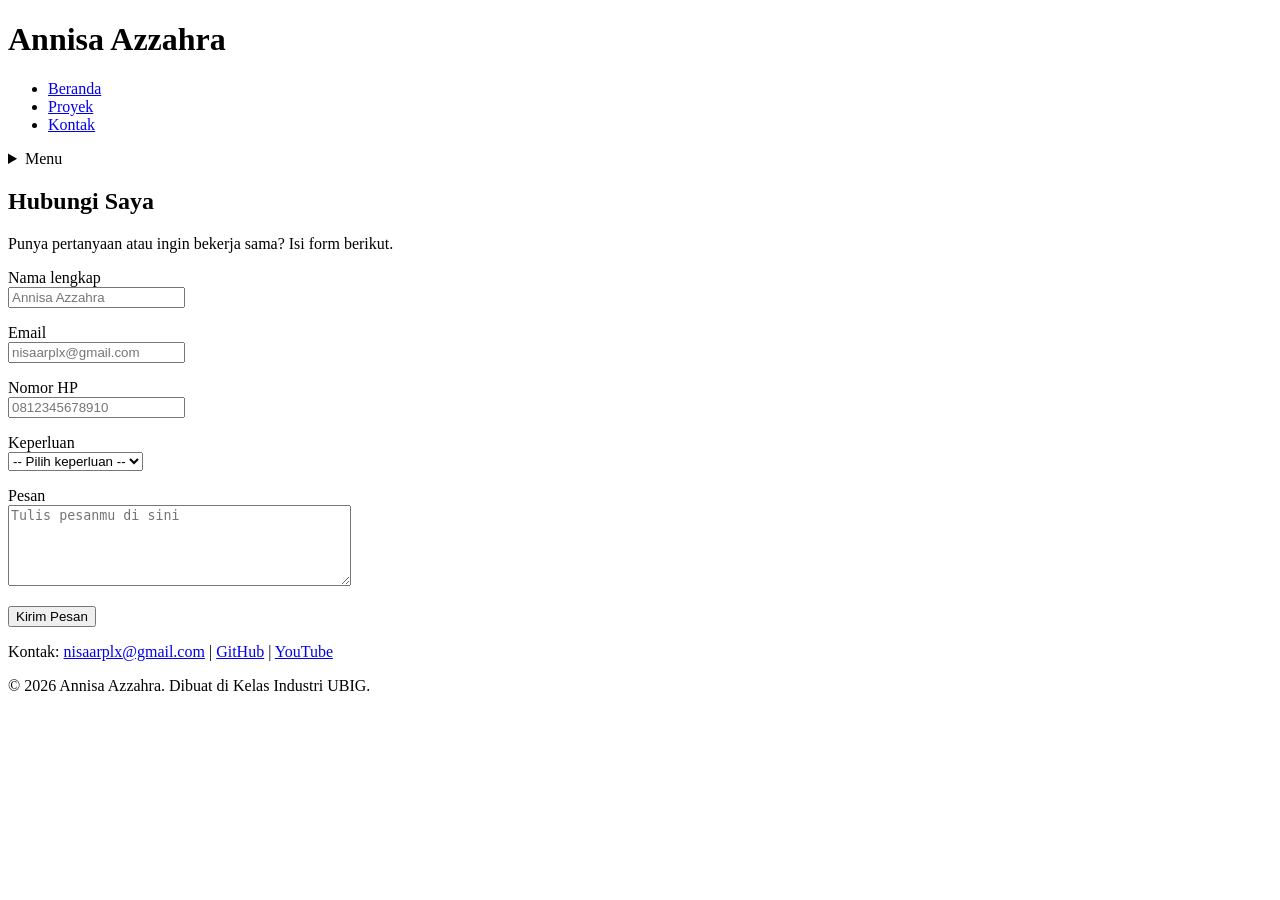
==== kontak.html @ cd40c995 "feat: tambah latihan javascript dasar" ====
<!DOCTYPE html>
<html lang="id">
<head>
  <meta charset="UTF-8">
  <meta name="viewport" content="width=device-width, initial-scale=1.0">
  <title>Annisa Azzahra | Kontak</title>
  <link rel="preconnect" href="https://fonts.googleapis.com">
  <link rel="preconnect" href="https://fonts.gstatic.com" crossorigin>
  <link href="https://fonts.googleapis.com/css2?family=Inter:wght@400;600&family=Poppins:wght@600;700&display=swap" rel="stylesheet">
  <link rel="stylesheet" href="css/style.css">
  <script src="latihan.js" defer></script>
</head>
<body>
  <header>
    <div class="container navbar">
      <h1>Annisa Azzahra</h1>
      <nav class="menu-laptop">
        <ul>
          <li><a href="index.html">Beranda</a></li>
          <li><a href="proyek.html">Proyek</a></li>
          <li><a href="kontak.html">Kontak</a></li>
        </ul>
      </nav>
      <!-- Tantangan: menu ponsel yang bisa dibuka-tutup -->
      <details class="menu-ponsel">
        <summary>Menu</summary>
        <nav>
          <ul>
            <li><a href="index.html">Beranda</a></li>
            <li><a href="proyek.html">Proyek</a></li>
            <li><a href="kontak.html">Kontak</a></li>
          </ul>
        </nav>
      </details>
    </div>
  </header>

  <main>
    <div class="container">
      <section class="kartu">
        <h2>Hubungi Saya</h2>
        <p>Punya pertanyaan atau ingin bekerja sama? Isi form berikut.</p>

        <form>
          <p>
            <label for="nama">Nama lengkap</label><br>
            <input type="text" id="nama" name="nama" placeholder="Annisa Azzahra" required>
          </p>
          <p>
            <label for="email">Email</label><br>
            <input type="email" id="email" name="email" placeholder="nisaarplx@gmail.com" required>
          </p>
          <p>
            <label for="hp">Nomor HP</label><br>
            <input type="tel" id="hp" name="hp" placeholder="0812345678910" required>
          </p>
          <p>
            <label for="keperluan">Keperluan</label><br>
            <select id="keperluan" name="keperluan" required>
              <option value="">-- Pilih keperluan --</option>
              <option value="bertanya">Bertanya</option>
              <option value="kerja-sama">Kerja sama proyek</option>
              <option value="lainnya">Lainnya</option>
            </select>
          </p>
          <p>
            <label for="pesan">Pesan</label><br>
            <textarea id="pesan" name="pesan" rows="5" cols="40" placeholder="Tulis pesanmu di sini" required></textarea>
          </p>
          <button type="submit">Kirim Pesan</button>
        </form>
      </section>
    </div>
  </main>

  <footer>
    <p>Kontak: <a href="mailto:nisaarplx@gmail.com">nisaarplx@gmail.com</a> |
  <a href="https://github.com/Annisaxpplg1" target="_blank">GitHub</a> |
  <a href="https://www.youtube.com/@AnnisaRPL" target="_blank">YouTube</a></p>
    <p>&copy; 2026 Annisa Azzahra. Dibuat di Kelas Industri UBIG.</p>
  </footer>
</body>
</html>
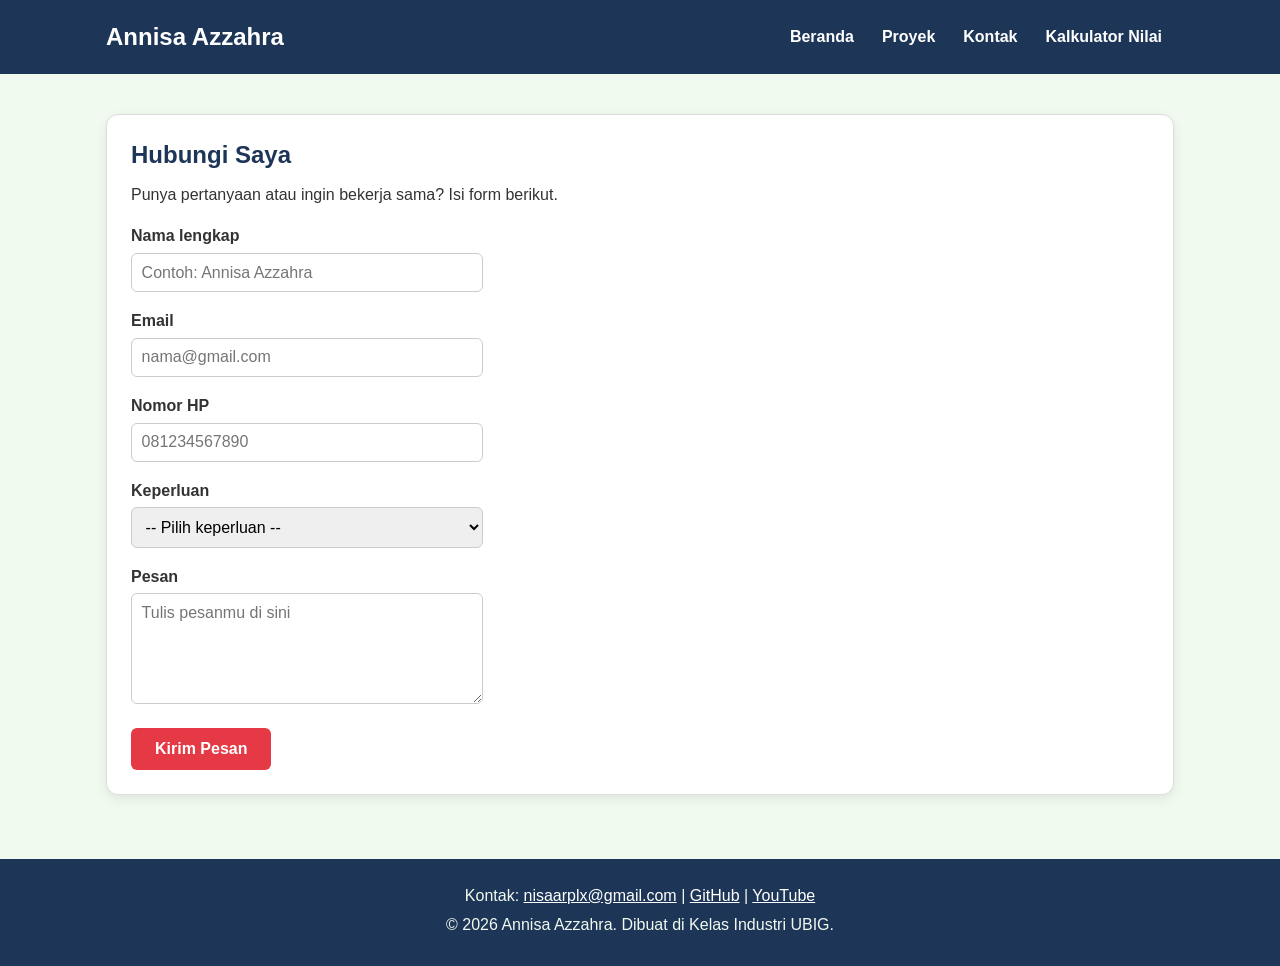
==== commit 9a504fa3: "feat: tambah latihan javascript dasar" ====
--- a/kontak.html
+++ b/kontak.html
@@ -8,7 +8,7 @@
   <link rel="preconnect" href="https://fonts.gstatic.com" crossorigin>
   <link href="https://fonts.googleapis.com/css2?family=Inter:wght@400;600&family=Poppins:wght@600;700&display=swap" rel="stylesheet">
   <link rel="stylesheet" href="css/style.css">
-  <script src="latihan.js" defer></script>
+  <script src="js/tema.js" defer></script>
 </head>
 <body>
   <header>
@@ -19,6 +19,7 @@
           <li><a href="index.html">Beranda</a></li>
           <li><a href="proyek.html">Proyek</a></li>
           <li><a href="kontak.html">Kontak</a></li>
+          <li><a href="kalkulator.html">Kalkulator Nilai</a></li>
         </ul>
       </nav>
       <!-- Tantangan: menu ponsel yang bisa dibuka-tutup -->
@@ -29,6 +30,7 @@
             <li><a href="index.html">Beranda</a></li>
             <li><a href="proyek.html">Proyek</a></li>
             <li><a href="kontak.html">Kontak</a></li>
+            <li><a href="kalkulator.html">Kalkulator Nilai</a></li>
           </ul>
         </nav>
       </details>
@@ -44,15 +46,15 @@
         <form>
           <p>
             <label for="nama">Nama lengkap</label><br>
-            <input type="text" id="nama" name="nama" placeholder="Annisa Azzahra" required>
+            <input type="text" id="nama" name="nama" placeholder="Contoh: Annisa Azzahra" required>
           </p>
           <p>
             <label for="email">Email</label><br>
-            <input type="email" id="email" name="email" placeholder="nisaarplx@gmail.com" required>
+            <input type="email" id="email" name="email" placeholder="nama@gmail.com" required>
           </p>
           <p>
             <label for="hp">Nomor HP</label><br>
-            <input type="tel" id="hp" name="hp" placeholder="0812345678910" required>
+            <input type="tel" id="hp" name="hp" placeholder="081234567890" required>
           </p>
           <p>
             <label for="keperluan">Keperluan</label><br>
@@ -80,4 +82,4 @@
     <p>&copy; 2026 Annisa Azzahra. Dibuat di Kelas Industri UBIG.</p>
   </footer>
 </body>
-</html>
+</html>
--- a/css/style.css
+++ b/css/style.css
@@ -0,0 +1,317 @@
+/* Gaya portofolio Andi Pratama
+   Palet: #1D3557 (utama), #E63946 (aksen), #F1FAEE (latar)
+   Huruf: Poppins (judul), Inter (isi)
+   Tata letak: mobile first, titik ubah 768px (tablet) dan 1024px (laptop) */
+
+/* 1. Reset */
+* {
+  box-sizing: border-box;
+  margin: 0;
+}
+
+img {
+  max-width: 100%;
+  height: auto;
+}
+
+/* 2. Dasar halaman: warna dan huruf */
+body {
+  font-family: "Inter", Arial, sans-serif;
+  font-size: 1rem;
+  line-height: 1.6;
+  color: #333333;
+  background-color: #F1FAEE;
+}
+
+h1, h2, h3 {
+  font-family: "Poppins", Arial, sans-serif;
+  color: #1D3557;
+  line-height: 1.3;
+}
+
+h2 {
+  margin-bottom: 0.75rem;
+}
+
+p, ul, ol {
+  margin-bottom: 1rem;
+}
+
+a {
+  color: #E63946;
+}
+
+/* 3. Wadah, header, dan menu */
+.container {
+  max-width: 1100px;
+  margin: 0 auto;
+  padding: 0 1rem;
+}
+
+header {
+  background-color: #1D3557;
+  color: #FFFFFF;
+  padding: 1rem 0;
+}
+
+header h1 {
+  color: #FFFFFF;
+  font-size: 1.5rem;
+}
+
+.navbar {
+  display: flex;
+  flex-wrap: wrap;
+  justify-content: space-between;
+  align-items: center;
+  gap: 0.5rem;
+}
+
+nav ul {
+  display: flex;
+  gap: 0.25rem;
+  padding: 0;
+  margin: 0;
+  list-style: none;
+}
+
+nav a {
+  display: inline-block;
+  padding: 0.5rem 0.75rem;
+  border-radius: 6px;
+  color: #FFFFFF;
+  font-weight: 600;
+  text-decoration: none;
+}
+
+/* Tantangan: menu ponsel buka-tutup dengan details */
+.menu-laptop {
+  display: none;
+}
+
+.menu-ponsel summary {
+  padding: 0.5rem 0.75rem;
+  border: 1px solid #FFFFFF;
+  border-radius: 6px;
+  font-weight: 600;
+  cursor: pointer;
+}
+
+.menu-ponsel ul {
+  flex-direction: column;
+  margin-top: 0.5rem;
+}
+
+/* 4. Isi utama, hero, dan kartu */
+main {
+  padding: 1.5rem 0;
+}
+
+.hero {
+  display: flex;
+  flex-direction: column;
+  align-items: center;
+  gap: 1.5rem;
+  padding: 1rem 0 2rem;
+  text-align: center;
+}
+
+.hero img {
+  border: 4px solid #E63946;
+  border-radius: 50%;
+}
+
+.hero h2 {
+  font-size: 2rem;
+}
+
+.tombol {
+  display: inline-block;
+  padding: 0.75rem 1.5rem;
+  border-radius: 6px;
+  background-color: #E63946;
+  color: #FFFFFF;
+  font-weight: 600;
+  text-decoration: none;
+}
+
+.kartu {
+  background-color: #FFFFFF;
+  padding: 1rem;
+  margin-bottom: 1.5rem;
+  border: 1px solid #DDDDDD;
+  border-radius: 12px;
+  box-shadow: 0 4px 12px rgba(0, 0, 0, 0.08);
+}
+
+.daftar-kartu {
+  display: flex;
+  flex-wrap: wrap;
+  gap: 1.5rem;
+  margin-bottom: 1.5rem;
+}
+
+.daftar-kartu .kartu {
+  flex: 1 1 280px;
+  margin-bottom: 0;
+}
+
+article img {
+  border-radius: 8px;
+  border: 1px solid #DDDDDD;
+}
+
+/* 5. Tabel */
+table {
+  border-collapse: collapse;
+}
+
+caption {
+  font-weight: 600;
+  text-align: left;
+  margin-bottom: 0.5rem;
+}
+
+th, td {
+  border: 1px solid #CCCCCC;
+  padding: 0.5rem 0.75rem;
+  text-align: left;
+}
+
+th {
+  background-color: #1D3557;
+  color: #FFFFFF;
+}
+
+/* 6. Form */
+label {
+  font-weight: 600;
+}
+
+input, select, textarea {
+  width: 100%;
+  max-width: 22rem;
+  padding: 0.6rem;
+  margin-top: 0.25rem;
+  border: 1px solid #CCCCCC;
+  border-radius: 6px;
+  font-family: inherit;
+  font-size: 1rem;
+}
+
+button {
+  padding: 0.75rem 1.5rem;
+  border: none;
+  border-radius: 6px;
+  background-color: #E63946;
+  color: #FFFFFF;
+  font-family: inherit;
+  font-size: 1rem;
+  font-weight: 600;
+  cursor: pointer;
+}
+
+.aksi-kalkulator {
+  display: flex;
+  flex-wrap: wrap;
+  align-items: center;
+  gap: 0.75rem;
+}
+
+.aksi-kalkulator output {
+  color: #1D3557;
+  font-weight: 600;
+}
+
+.kalkulator {
+  max-width: 24rem;
+  margin: 0 auto;
+}
+
+.kalkulator-display {
+  display: block;
+  overflow: hidden;
+  width: 100%;
+  margin-bottom: 1rem;
+  padding: 0.75rem 1rem;
+  border: 1px solid #CCCCCC;
+  border-radius: 6px;
+  background-color: #F7F7F7;
+  color: #1D3557;
+  font-size: 2rem;
+  font-variant-numeric: tabular-nums;
+  text-align: right;
+}
+
+.kalkulator-grid {
+  display: grid;
+  grid-template-columns: repeat(4, minmax(0, 1fr));
+  gap: 0.5rem;
+}
+
+.kalkulator-grid button {
+  min-width: 0;
+  min-height: 3rem;
+  padding: 0.5rem;
+}
+
+.kalkulator-grid .kalkulator-operator,
+.kalkulator-grid .kalkulator-equals {
+  background-color: #1D3557;
+}
+
+.kalkulator-grid .kalkulator-clear {
+  background-color: #666666;
+}
+
+/* 7. Footer */
+footer {
+  background-color: #1D3557;
+  color: #F1FAEE;
+  text-align: center;
+  padding: 1.5rem;
+}
+
+footer p {
+  margin-bottom: 0.25rem;
+}
+
+footer a {
+  color: #FFFFFF;
+}
+
+/* 8. Tablet: lebar layar 768px ke atas */
+@media (min-width: 768px) {
+  .menu-laptop {
+    display: block;
+  }
+
+  .menu-ponsel {
+    display: none;
+  }
+
+  .hero {
+    flex-direction: row;
+    padding: 2rem 0 3rem;
+    text-align: left;
+  }
+
+  .kartu {
+    padding: 1.5rem;
+  }
+}
+
+/* 9. Laptop: lebar layar 1024px ke atas */
+@media (min-width: 1024px) {
+  main {
+    padding: 2.5rem 0;
+  }
+
+  .hero {
+    gap: 3rem;
+  }
+
+  .hero h2 {
+    font-size: 2.75rem;
+  }
+}
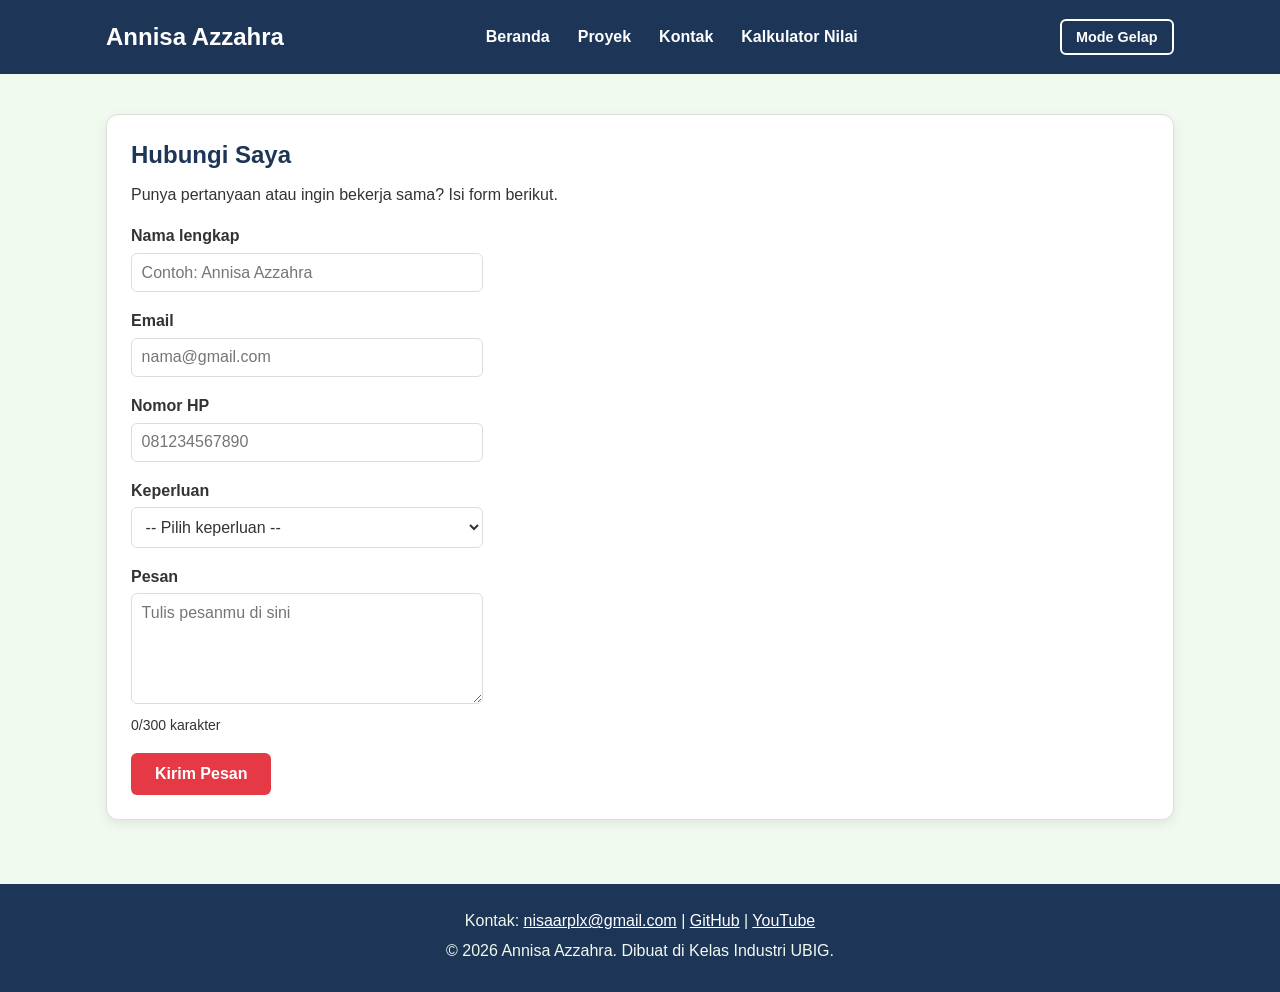
==== commit 5aa2a307: "feat: tambah keahlian dinamis, mode gelap, dan filter proyek" ====
--- a/kontak.html
+++ b/kontak.html
@@ -8,7 +8,7 @@
   <link rel="preconnect" href="https://fonts.gstatic.com" crossorigin>
   <link href="https://fonts.googleapis.com/css2?family=Inter:wght@400;600&family=Poppins:wght@600;700&display=swap" rel="stylesheet">
   <link rel="stylesheet" href="css/style.css">
-  <script src="js/tema.js" defer></script>
+  <script src="js/main.js" defer></script>
 </head>
 <body>
   <header>
@@ -22,6 +22,9 @@
           <li><a href="kalkulator.html">Kalkulator Nilai</a></li>
         </ul>
       </nav>
+
+       <button type="button" id="tombol-tema" class="tombol-tema">Mode Gelap</button>
+
       <!-- Tantangan: menu ponsel yang bisa dibuka-tutup -->
       <details class="menu-ponsel">
         <summary>Menu</summary>
@@ -67,7 +70,8 @@
           </p>
           <p>
             <label for="pesan">Pesan</label><br>
-            <textarea id="pesan" name="pesan" rows="5" cols="40" placeholder="Tulis pesanmu di sini" required></textarea>
+            <textarea id="pesan" name="pesan" rows="5" cols="40" maxlength="300" placeholder="Tulis pesanmu di sini" required></textarea><br>
+            <span id="hitung-karakter" class="keterangan">0/300 karakter</span>
           </p>
           <button type="submit">Kirim Pesan</button>
         </form>
--- a/css/style.css
+++ b/css/style.css
@@ -15,17 +15,30 @@
 }
 
 /* 2. Dasar halaman: warna dan huruf */
+
+:root {
+--warna-utama: #1D3557;
+--warna-judul: #1D3557;
+--warna-aksen: #E63946;
+--warna-tautan: #E63946;
+--warna-latar: #F1FAEE;
+--warna-teks: #333333;
+--warna-kartu: #FFFFFF;
+--warna-garis: #DDDDDD;
+--warna-teks-footer: #F1FAEE;
+}
+
 body {
   font-family: "Inter", Arial, sans-serif;
   font-size: 1rem;
   line-height: 1.6;
-  color: #333333;
-  background-color: #F1FAEE;
+  color: var(--warna-teks);
+  background-color: var(--warna-latar);
 }
 
 h1, h2, h3 {
   font-family: "Poppins", Arial, sans-serif;
-  color: #1D3557;
+  color: var(--warna-judul);
   line-height: 1.3;
 }
 
@@ -38,7 +51,7 @@
 }
 
 a {
-  color: #E63946;
+  color: var(--warna-tautan);
 }
 
 /* 3. Wadah, header, dan menu */
@@ -49,7 +62,7 @@
 }
 
 header {
-  background-color: #1D3557;
+  background-color: var(--warna-utama);
   color: #FFFFFF;
   padding: 1rem 0;
 }
@@ -129,17 +142,17 @@
   display: inline-block;
   padding: 0.75rem 1.5rem;
   border-radius: 6px;
-  background-color: #E63946;
+  background-color: var(--warna-aksen);
   color: #FFFFFF;
   font-weight: 600;
   text-decoration: none;
 }
 
 .kartu {
-  background-color: #FFFFFF;
+  background-color: var(--warna-kartu);
   padding: 1rem;
   margin-bottom: 1.5rem;
-  border: 1px solid #DDDDDD;
+  border: 1px solid var(--warna-garis);
   border-radius: 12px;
   box-shadow: 0 4px 12px rgba(0, 0, 0, 0.08);
 }
@@ -158,12 +171,14 @@
 
 article img {
   border-radius: 8px;
-  border: 1px solid #DDDDDD;
+  border: 1px solid var(--warna-garis);
 }
 
 /* 5. Tabel */
 table {
-  border-collapse: collapse;
+    border-collapse: collapse;
+    background-color: var(--warna-kartu);
+    color: var(--warna-teks);
 }
 
 caption {
@@ -173,13 +188,13 @@
 }
 
 th, td {
-  border: 1px solid #CCCCCC;
+  border: 1px solid var(--warna-garis);
   padding: 0.5rem 0.75rem;
   text-align: left;
 }
 
 th {
-  background-color: #1D3557;
+  background-color: var(--warna-utama);
   color: #FFFFFF;
 }
 
@@ -193,10 +208,12 @@
   max-width: 22rem;
   padding: 0.6rem;
   margin-top: 0.25rem;
-  border: 1px solid #CCCCCC;
+  border: 1px solid var(--warna-garis);
   border-radius: 6px;
   font-family: inherit;
   font-size: 1rem;
+  background-color: var(--warna-kartu);
+  color: var(--warna-teks);
 }
 
 button {
@@ -219,7 +236,7 @@
 }
 
 .aksi-kalkulator output {
-  color: #1D3557;
+  color: var(--warna-judul);
   font-weight: 600;
 }
 
@@ -234,10 +251,10 @@
   width: 100%;
   margin-bottom: 1rem;
   padding: 0.75rem 1rem;
-  border: 1px solid #CCCCCC;
-  border-radius: 6px;
-  background-color: #F7F7F7;
-  color: #1D3557;
+  border: 1px solid var(--warna-garis);
+  border-radius: 6px;
+  background-color: var(--warna-kartu);
+  color: var(--warna-teks);
   font-size: 2rem;
   font-variant-numeric: tabular-nums;
   text-align: right;
@@ -257,17 +274,21 @@
 
 .kalkulator-grid .kalkulator-operator,
 .kalkulator-grid .kalkulator-equals {
-  background-color: #1D3557;
+  background-color: var(--warna-utama);
 }
 
 .kalkulator-grid .kalkulator-clear {
   background-color: #666666;
 }
 
+.keterangan {
+font-size: 0.875rem;
+}
+
 /* 7. Footer */
 footer {
-  background-color: #1D3557;
-  color: #F1FAEE;
+  background-color: var(--warna-utama);
+  color: var(--warna-teks-footer);
   text-align: center;
   padding: 1.5rem;
 }
@@ -315,3 +336,47 @@
     font-size: 2.75rem;
   }
 }
+
+/* 10. Tombol tema, filter, dan label kategori */
+.tombol-tema {
+padding: 0.5rem 0.9rem;
+border: 2px solid #FFFFFF;
+background-color: transparent;
+font-size: 0.9rem;
+}
+.filter {
+display: flex;
+flex-wrap: wrap;
+gap: 0.5rem;
+margin-bottom: 1rem;
+}
+.tombol-filter {
+padding: 0.5rem 1rem;
+border: 2px solid var(--warna-garis);
+background-color: var(--warna-kartu);
+color: var(--warna-judul);
+}
+.label {
+display: inline-block;
+padding: 0.1rem 0.6rem;
+margin-bottom: 0.5rem;
+border-radius: 999px;
+background-color: var(--warna-latar);
+color: var(--warna-judul);
+font-size: 0.85rem;
+font-weight: 600;
+}
+}
+
+/* 11. Tema gelap: isi variabel diganti saat body memiliki class
+gelap */
+body.gelap {
+--warna-utama: #0B1526;
+--warna-judul: #A8DADC;
+--warna-tautan: #FF8A8A;
+--warna-latar: #121A24;
+--warna-teks: #E3E8EE;
+--warna-kartu: #1C2836;
+--warna-garis: #34465A;
+--warna-teks-footer: #E3E8EE;
+}
